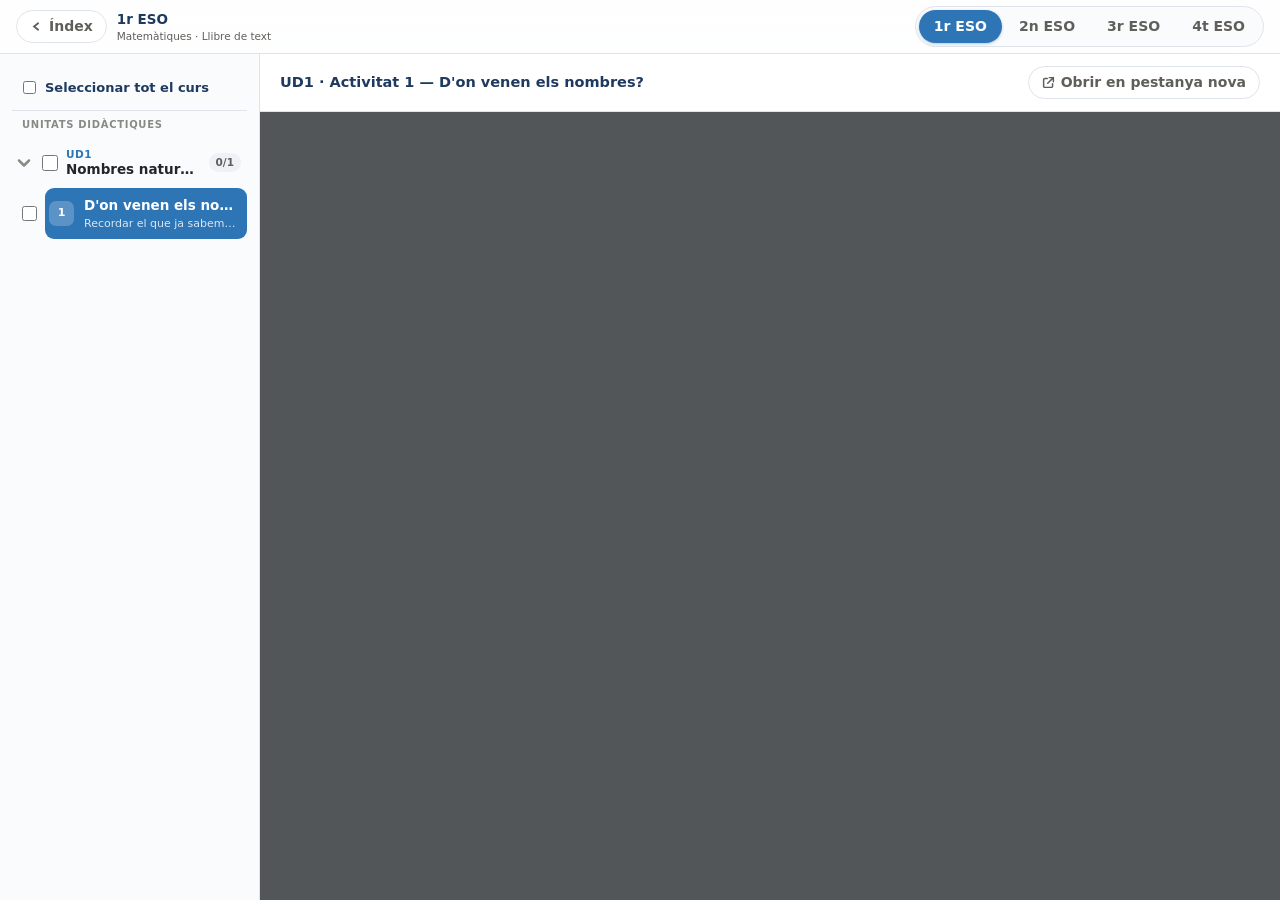
==== 1eso.html @ c9533332 "Add files via upload" ====
<!DOCTYPE html>
<html lang="ca">
<head>
<meta charset="UTF-8">
<meta name="viewport" content="width=device-width, initial-scale=1">
<title>1r ESO — Llibre de text · Matemàtiques</title>

<link rel="stylesheet" href="assets/css/tokens.css">
<link rel="stylesheet" href="assets/css/layout.css">
<link rel="stylesheet" href="assets/css/components.css">
<link rel="stylesheet" href="assets/css/viewer.css">
<link rel="stylesheet" href="assets/css/responsive.css">
</head>
<body>
<div class="app" id="app">

  <header class="topbar">
    <a class="pill-btn" href="index.html">
      <svg viewBox="0 0 16 16" fill="none" stroke="currentColor" stroke-width="2.2" stroke-linecap="round"><path d="M10 4l-5 4 5 4"/></svg>
      Índex
    </a>
    <span class="brand" id="brand"></span>
    <div class="topbar-spacer"></div>
    <nav class="course-nav">
      <a class="course-nav-btn active" href="1eso.html">1r ESO</a>
      <a class="course-nav-btn" href="2eso.html">2n ESO</a>
      <a class="course-nav-btn" href="3eso.html">3r ESO</a>
      <a class="course-nav-btn" href="4eso.html">4t ESO</a>
    </nav>
  </header>

  <div class="layout">
    <nav class="sidebar" id="sidebar">
      <div class="state"><div class="spinner"></div><div>Carregant…</div></div>
    </nav>
    <main class="main" id="main">
      <div class="viewer-panel">
        <div class="viewer-topbar">
          <span id="viewerTitle">Selecciona una activitat</span>
          <div class="topbar-spacer"></div>
          <a class="pill-btn" id="openNewTab" href="#" target="_blank" rel="noopener" hidden>
            <svg viewBox="0 0 16 16" fill="none" stroke="currentColor" stroke-width="1.8" stroke-linecap="round" stroke-linejoin="round"><path d="M6.5 3H3.5A1.5 1.5 0 0 0 2 4.5v8A1.5 1.5 0 0 0 3.5 14h8a1.5 1.5 0 0 0 1.5-1.5v-3M9 2h5v5M14 2 7 9"/></svg>
            Obrir en pestanya nova
          </a>
        </div>
        <iframe id="pdfFrame" class="pdf-frame" hidden title="Visor de PDF"></iframe>
        <div class="viewer-empty" id="viewerEmpty">
          <svg viewBox="0 0 24 24" fill="none" stroke="currentColor" stroke-width="1.4" stroke-linecap="round" stroke-linejoin="round"><path d="M14 2H6a2 2 0 0 0-2 2v16a2 2 0 0 0 2 2h12a2 2 0 0 0 2-2V8z"/><path d="M14 2v6h6"/></svg>
          <p>Tria una activitat, marca caselles per combinar-ne diverses, o selecciona tot el curs des de la barra lateral.</p>
        </div>
      </div>
    </main>
  </div>

  <div class="selection-bar" id="selectionBar" hidden>
    <div class="selection-info"><strong id="selCount">0</strong> <span id="selLabel">activitats seleccionades</span></div>
    <div class="selection-actions">
      <button class="pill-btn" id="btnClear">Netejar</button>
      <button class="pill-btn accent" id="btnView">
        <svg viewBox="0 0 16 16" fill="none" stroke="currentColor" stroke-width="1.6" stroke-linecap="round" stroke-linejoin="round"><path d="M1 8s2.5-5 7-5 7 5 7 5-2.5 5-7 5-7-5-7-5z"/><circle cx="8" cy="8" r="2"/></svg>
        Veure selecció
      </button>
      <button class="pill-btn accent" id="btnDownload">
        <svg viewBox="0 0 16 16" fill="none" stroke="currentColor" stroke-width="1.6" stroke-linecap="round" stroke-linejoin="round"><path d="M8 2v8m0 0-3-3m3 3 3-3M3 13h10"/></svg>
        Descarregar PDF
      </button>
    </div>
  </div>

</div>

<script src="assets/lib/pdf-lib.min.js"></script>
<script src="assets/js/utils.js"></script>
<script src="assets/js/course-tree.js"></script>
<script src="assets/js/pdf-merge.js"></script>
<script>
  window.COURSE = 'contingut/1eso';
</script>
<script src="assets/js/app.js"></script>
</body>
</html>
---- assets/css/tokens.css ----
/* tokens.css — Design tokens (estil del projecte de matemàtiques) i reset base */
:root {
  --navy:   #1f3a5f;
  --blue:   #2e75b6;
  --blue-bg:#eaf1fa;
  --ink:    #22262b;
  --muted:  #5f5e5a;
  --hint:   #8a8a85;
  --line:   #dfe3ea;
  --line-2: #eef1f5;
  --bg:     #f4f6f9;
  --card:   #ffffff;
  --surface-2: #fafbfc;
  --accent-soft: rgba(46,117,182,.10);

  --radius:    14px;
  --radius-sm: 9px;
  --sh:    0 1px 2px rgba(0,0,0,.04), 0 2px 8px rgba(0,0,0,.05);
  --sh-md: 0 4px 16px rgba(0,0,0,.07), 0 2px 6px rgba(0,0,0,.04);
  --ease:  cubic-bezier(.4,0,.2,1);

  /* accents per tipus de document */
  --doc-prog:  #b56010;   /* programació general (DOCX) */
  --doc-ud:    #2e75b6;   /* unitats didàctiques (MD)   */
}

*, *::before, *::after { box-sizing: border-box; margin: 0; padding: 0; }
/* Assegura que l'atribut HTML `hidden` sempre oculta l'element,
   independentment de qualsevol regla CSS `display` amb més especificitat. */
[hidden] { display: none !important; }

html, body {
  height: 100%;
  font-family: "Segoe UI", system-ui, -apple-system, BlinkMacSystemFont, sans-serif;
  background: var(--bg);
  color: var(--ink);
  -webkit-font-smoothing: antialiased;
  font-size: 16.5px;
  line-height: 1.5;
}
button { font: inherit; color: inherit; background: none; border: none; cursor: pointer; }
a { color: var(--blue); text-decoration: none; }
a:hover { text-decoration: underline; }
---- assets/css/layout.css ----
/* layout.css — shell, topbar, layout grid, sidebar contenidor, main */

/* ── Shell ──────────────────────────────────────────────────────────── */
.app { min-height: 100dvh; display: flex; flex-direction: column; }

/* ── Topbar ─────────────────────────────────────────────────────────── */
.topbar {
  flex: 0 0 auto;
  position: sticky; top: 0; z-index: 40;
  display: flex; align-items: center; gap: 10px;
  padding: 0 16px; height: 54px;
  background: rgba(255,255,255,.9);
  backdrop-filter: saturate(180%) blur(18px);
  -webkit-backdrop-filter: saturate(180%) blur(18px);
  border-bottom: 1px solid var(--line);
}

.topbar-spacer { flex: 1; }

/* ── Navegació entre cursos ─────────────────────────────────────────── */
.course-nav {
  display: inline-flex; flex-shrink: 0;
  background: var(--surface-2); border: 1px solid var(--line);
  border-radius: 22px; padding: 3px; gap: 2px;
}
.course-nav-btn {
  padding: 6px 15px; border-radius: 18px;
  font-size: 14px; font-weight: 700; color: var(--muted);
  white-space: nowrap; transition: .14s var(--ease);
  text-decoration: none;
}
.course-nav-btn:hover { color: var(--navy); text-decoration: none; }
.course-nav-btn.active {
  background: var(--blue); color: #fff;
  box-shadow: 0 1px 3px rgba(46,117,182,.35);
}

/* ── Layout: sidebar + contingut ───────────────────────────────────── */
.layout {
  flex: 1 1 auto;
  display: grid;
  grid-template-columns: 260px 1fr;
  align-items: start;
}

/* ── Sidebar (contenidor) ───────────────────────────────────────────── */
.sidebar {
  border-right: 1px solid var(--line);
  background: var(--surface-2);
  padding: 16px 12px 60px;
  position: sticky;
  top: 54px;
  align-self: start;
  height: calc(100dvh - 54px);
  overflow-y: auto;
}

/* ── Main / contingut ───────────────────────────────────────────────── */
.main { min-width: 0; }
.doc-wrap { max-width: 880px; margin: 0 auto; padding: 30px 32px 80px; }
---- assets/css/components.css ----
/* components.css — pill-btn, nav-item, spinner, estats, doc-head */

.pill-btn {
  display: inline-flex; align-items: center; gap: 6px;
  padding: 5px 13px; border-radius: 20px;
  border: 1px solid var(--line); font-size: 14px; font-weight: 600;
  color: var(--muted); background: var(--card); transition: .12s;
  white-space: nowrap; text-decoration: none;
}
.pill-btn:hover { border-color: var(--navy); color: var(--navy); text-decoration: none; }
.pill-btn svg { width: 13px; height: 13px; flex-shrink: 0; }
.pill-btn.accent { border-color: var(--blue); color: var(--blue); }
.pill-btn.accent:hover { background: var(--blue); color: #fff; }

/* ── Sidebar: grups i ítems de navegació ────────────────────────────── */
.side-group { margin-bottom: 18px; }
.side-group h3 {
  font-size: 10px; font-weight: 700; letter-spacing: .07em;
  text-transform: uppercase; color: var(--hint);
  margin: 4px 10px 8px;
}
.nav-item {
  display: flex; align-items: center; gap: 11px;
  width: 100%; text-align: left;
  padding: 9px 11px; margin-bottom: 3px;
  border-radius: var(--radius-sm);
  color: var(--ink); transition: background .12s, color .12s;
  cursor: pointer; line-height: 1.3;
}
.nav-item:hover { background: var(--blue-bg); text-decoration: none; }
.nav-item.active { background: var(--blue); color: #fff; }
.nav-item.active .nav-sub { color: rgba(255,255,255,.82); }
.nav-item.active .nav-badge { background: rgba(255,255,255,.22); color: #fff; }
.nav-ico {
  flex-shrink: 0; width: 30px; height: 30px;
  border-radius: 8px; display: inline-flex;
  align-items: center; justify-content: center;
  font-size: 11px; font-weight: 800;
}
.nav-ico.prog { color: var(--doc-prog); background: rgba(181,96,16,.10); }
.nav-ico.ud   { color: var(--doc-ud);   background: rgba(46,117,182,.10); }
.nav-item.active .nav-ico { background: rgba(255,255,255,.20); color: #fff; }
.nav-body { flex: 1; min-width: 0; }
.nav-title { font-size: 14.5px; font-weight: 600; overflow: hidden; text-overflow: ellipsis; white-space: nowrap; }
.nav-sub { font-size: 11.5px; color: var(--muted); margin-top: 1px;
  overflow: hidden; text-overflow: ellipsis; white-space: nowrap; }
.nav-badge {
  flex-shrink: 0; font-size: 11px; font-weight: 700;
  color: var(--muted); background: var(--line-2);
  padding: 2px 7px; border-radius: 20px;
}
.nav-empty {
  font-size: 12.5px; color: var(--hint); line-height: 1.5;
  padding: 8px 11px; border: 1px dashed var(--line);
  border-radius: var(--radius-sm); margin-top: 4px;
}

/* ── Capçalera de cada document ─────────────────────────────────────── */
.doc-head {
  display: flex; align-items: flex-start; gap: 14px;
  margin-bottom: 24px; padding-bottom: 18px;
  border-bottom: 2px solid var(--line);
}
.doc-head .dh-ico {
  flex-shrink: 0; width: 44px; height: 44px; border-radius: 11px;
  display: inline-flex; align-items: center; justify-content: center;
  font-size: 14px; font-weight: 800;
}
.doc-head .dh-ico.prog { color: var(--doc-prog); background: rgba(181,96,16,.10); }
.doc-head .dh-ico.ud   { color: var(--doc-ud);   background: rgba(46,117,182,.10); }
.doc-head h1 { font-size: 25px; color: var(--navy); line-height: 1.2; }
.doc-head .dh-meta { font-size: 13.5px; color: var(--muted); margin-top: 4px; }
.doc-head .dh-actions { margin-left: auto; display: flex; gap: 8px; flex-shrink: 0; }

/* ── Estats (carregant / error) ─────────────────────────────────────── */
.state {
  display: flex; flex-direction: column; align-items: center; justify-content: center;
  gap: 14px; padding: 80px 20px; text-align: center; color: var(--muted);
}
.spinner {
  width: 30px; height: 30px; border-radius: 50%;
  border: 3px solid var(--line); border-top-color: var(--blue);
  animation: spin .8s linear infinite;
}
@keyframes spin { to { transform: rotate(360deg); } }
.state.err { color: #a02848; }
.state.err .state-box {
  background: rgba(160,40,72,.06); border: 1px solid rgba(160,40,72,.18);
  border-radius: var(--radius); padding: 18px 22px; max-width: 520px;
  text-align: left; line-height: 1.55; color: var(--ink); font-size: 14.5px;
}
.state.err code { font-family: ui-monospace, Menlo, Consolas, monospace;
  background: rgba(0,0,0,.05); padding: 1px 5px; border-radius: 5px; font-size: 13px; }
---- assets/css/viewer.css ----
/* viewer.css — arbre de selecció (unitats/activitats), panell de PDF i
   barra de selecció persistent. Complementa tokens/layout/components,
   que es reutilitzen tal qual de pd-main. */

/* ── Marca al topbar de la pàgina de curs ───────────────────────────── */
.brand { font-size: 13.5px; font-weight: 700; color: var(--navy); white-space: nowrap; }
.brand small { display: block; font-size: 10.5px; font-weight: 500; color: var(--muted); }

/* ── Capçalera de l'índex del curs, dins la sidebar ─────────────────── */
.tree-master {
  display: flex; align-items: center; gap: 10px;
  padding: 8px 11px 12px;
  margin-bottom: 6px;
  border-bottom: 1px solid var(--line);
}
.tree-master label {
  display: flex; align-items: center; gap: 9px;
  font-size: 13px; font-weight: 700; color: var(--navy);
  cursor: pointer; user-select: none;
}

/* ── Grup «Document del curs» (índex, opcional) ─────────────────────── */
.bonus-item .act-ico { color: var(--doc-prog); background: rgba(181,96,16,.10); }

/* ── Blocs d'unitat ──────────────────────────────────────────────────── */
.unit-block { margin-bottom: 4px; }
.unit-header {
  display: flex; align-items: center; gap: 8px;
  padding: 8px 6px 8px 2px;
  border-radius: var(--radius-sm);
  cursor: pointer;
  transition: background .12s;
}
.unit-header:hover { background: var(--blue-bg); }
.unit-collapse {
  flex-shrink: 0; width: 20px; height: 20px;
  display: inline-flex; align-items: center; justify-content: center;
  color: var(--hint); transition: transform .16s var(--ease);
}
.unit-block.collapsed .unit-collapse { transform: rotate(-90deg); }
.unit-block.collapsed .unit-activities { display: none; }
.unit-check {
  flex-shrink: 0; width: 16px; height: 16px; accent-color: var(--blue); cursor: pointer;
}
.unit-label {
  flex: 1; min-width: 0;
  display: flex; flex-direction: column; line-height: 1.25;
}
.unit-num { font-size: 10.5px; font-weight: 800; letter-spacing: .05em; color: var(--blue); }
.unit-title-text {
  font-size: 13.5px; font-weight: 700; color: var(--ink);
  overflow: hidden; text-overflow: ellipsis; white-space: nowrap;
}
.unit-badge {
  flex-shrink: 0; font-size: 10.5px; font-weight: 700;
  color: var(--muted); background: var(--line-2);
  padding: 2px 7px; border-radius: 20px;
}
.unit-badge.all { color: #fff; background: var(--blue); }

/* ── Files d'activitat (variant de .nav-item amb checkbox) ──────────── */
.unit-activities { padding-left: 4px; margin: 2px 0 10px; }
.activity-item {
  display: flex; align-items: center; gap: 6px;
  border-radius: var(--radius-sm);
  margin-bottom: 2px;
}
.act-check-wrap { flex-shrink: 0; display: flex; padding: 0 2px 0 6px; }
.act-check { width: 15px; height: 15px; accent-color: var(--blue); cursor: pointer; }
.activity-row {
  flex: 1; min-width: 0;
  display: flex; align-items: center; gap: 10px;
  padding: 7px 9px 7px 4px; text-align: left;
  border-radius: var(--radius-sm);
  color: var(--ink); cursor: pointer;
  transition: background .12s, color .12s;
}
.activity-row:hover { background: var(--blue-bg); }
.activity-row.active { background: var(--blue); color: #fff; }
.activity-row.active .act-sub { color: rgba(255,255,255,.82); }
.act-ico {
  flex-shrink: 0; width: 25px; height: 25px;
  border-radius: 7px; display: inline-flex;
  align-items: center; justify-content: center;
  font-size: 11px; font-weight: 800;
  color: var(--doc-ud); background: rgba(46,117,182,.10);
}
.activity-row.active .act-ico { background: rgba(255,255,255,.22); color: #fff; }
.act-body { flex: 1; min-width: 0; }
.act-title {
  font-size: 13.5px; font-weight: 600; display: block;
  overflow: hidden; text-overflow: ellipsis; white-space: nowrap;
}
.act-sub {
  font-size: 11px; color: var(--muted); margin-top: 1px; display: block;
  overflow: hidden; text-overflow: ellipsis; white-space: nowrap;
}

/* ── Panell principal: visor de PDF ─────────────────────────────────── */
.viewer-panel {
  height: calc(100dvh - 54px);
  display: flex; flex-direction: column;
}
.viewer-topbar {
  flex: 0 0 auto;
  display: flex; align-items: center; gap: 10px;
  padding: 12px 20px;
  border-bottom: 1px solid var(--line);
  background: var(--card);
}
.viewer-topbar #viewerTitle { font-size: 14.5px; font-weight: 700; color: var(--navy);
  overflow: hidden; text-overflow: ellipsis; white-space: nowrap; }
.viewer-topbar .topbar-spacer { flex: 1; }
.pdf-frame { flex: 1 1 auto; width: 100%; border: none; background: #525659; }
.viewer-empty {
  flex: 1; display: flex; flex-direction: column; align-items: center; justify-content: center;
  gap: 10px; color: var(--hint); text-align: center; padding: 40px;
}
.viewer-empty svg { width: 40px; height: 40px; color: var(--line); }
.viewer-empty p { font-size: 14px; max-width: 320px; }

/* ── Barra de selecció persistent ───────────────────────────────────── */
.selection-bar {
  position: sticky; bottom: 0; z-index: 30;
  display: flex; align-items: center; gap: 14px;
  padding: 12px 20px;
  background: rgba(255,255,255,.94);
  backdrop-filter: saturate(180%) blur(18px);
  -webkit-backdrop-filter: saturate(180%) blur(18px);
  border-top: 1px solid var(--line);
  box-shadow: 0 -4px 16px rgba(0,0,0,.05);
}
.selection-bar[hidden] { display: none; }
.selection-info { font-size: 13.5px; color: var(--ink); white-space: nowrap; }
.selection-info strong { color: var(--navy); }
.selection-actions { display: flex; gap: 8px; margin-left: auto; flex-wrap: wrap; }
.selection-actions .pill-btn svg { width: 14px; height: 14px; }
.selection-actions .pill-btn[disabled] { opacity: .5; pointer-events: none; }

/* ── Estat de càrrega inline dins botons ─────────────────────────────── */
.pill-btn .btn-spinner {
  width: 12px; height: 12px; border-radius: 50%;
  border: 2px solid rgba(255,255,255,.4); border-top-color: #fff;
  animation: spin .7s linear infinite;
}
---- assets/css/responsive.css ----
/* responsive.css — media queries */

@media (max-width: 820px) {
  .layout { grid-template-columns: 1fr; }
  .sidebar {
    /* En mòbil la sidebar queda sempre visible (scroll de la pàgina sencera).
       Si en un futur es vol tornar al drawer, afegir el codi de transform aquí. */
  }
  .doc-wrap { padding: 22px 18px 70px; }
  .doc-head .dh-actions { display: none; }
  /* En mòbil: text "< Índex" ocult, botons de curs més compactes */
  .topbar .pill-btn { font-size: 0; padding: 7px 10px; }
  .topbar .pill-btn svg { width: 15px; height: 15px; }
  .course-nav-btn { padding: 6px 10px; font-size: 12.5px; }

  /* ── Visor de PDF: en mòbil la sidebar ja no és sticky en columna,
     així que el panell principal necessita una alçada pròpia en lloc
     de dependre de calc(100dvh - 54px) de l'escriptori. ─────────────── */
  .sidebar { position: static; height: auto; max-height: 50dvh; }
  .viewer-panel { height: 70dvh; }
  .selection-bar { flex-wrap: wrap; gap: 8px; padding: 10px 14px; }
  .selection-actions { width: 100%; justify-content: flex-end; }
  .act-title, .unit-title-text { white-space: normal; }
}
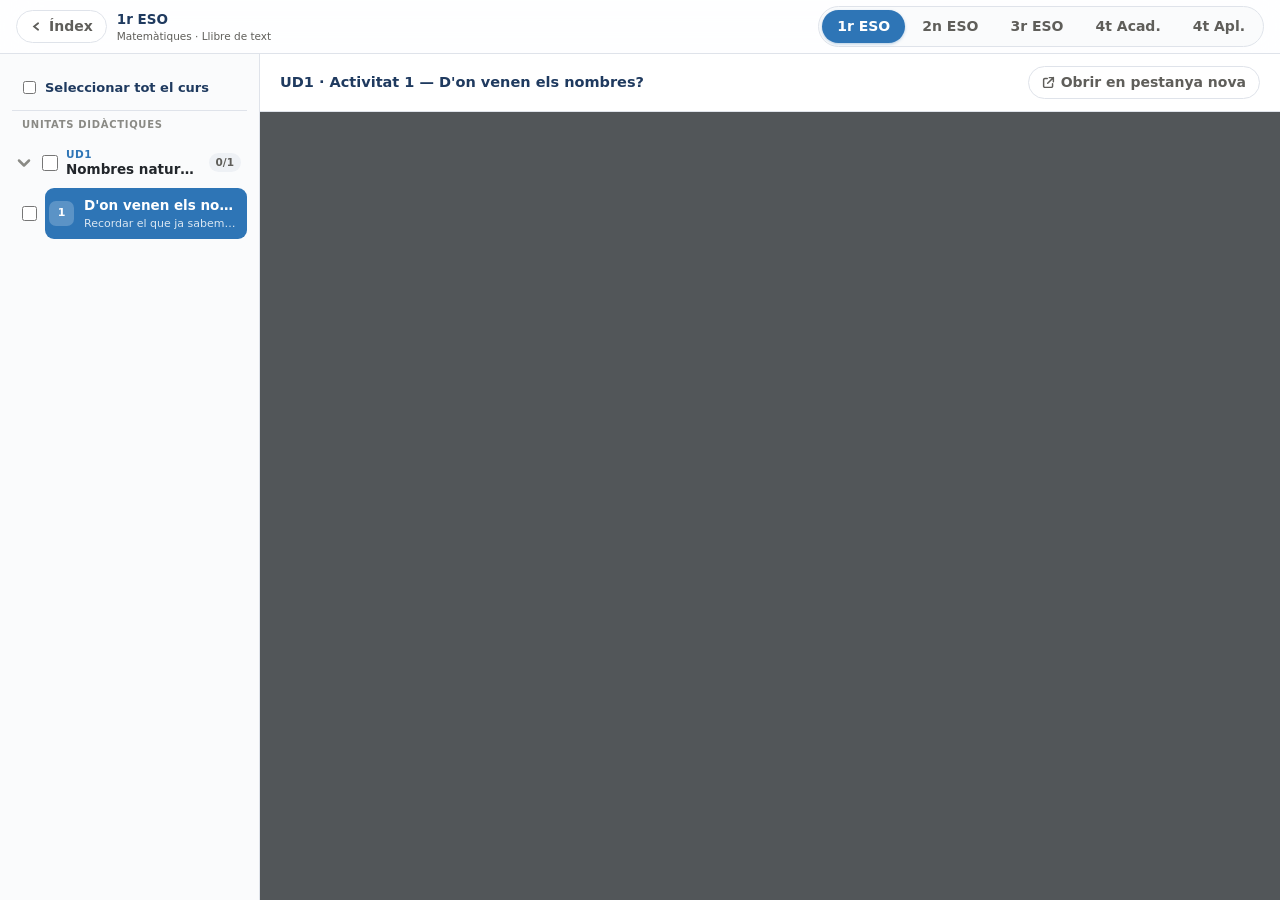
==== commit 979bc6b4: "Add files via upload" ====
--- a/1eso.html
+++ b/1eso.html
@@ -25,7 +25,8 @@
       <a class="course-nav-btn active" href="1eso.html">1r ESO</a>
       <a class="course-nav-btn" href="2eso.html">2n ESO</a>
       <a class="course-nav-btn" href="3eso.html">3r ESO</a>
-      <a class="course-nav-btn" href="4eso.html">4t ESO</a>
+      <a class="course-nav-btn" href="4eso.html">4t Acad.</a>
+      <a class="course-nav-btn" href="4eso-apl.html">4t Apl.</a>
     </nav>
   </header>
 
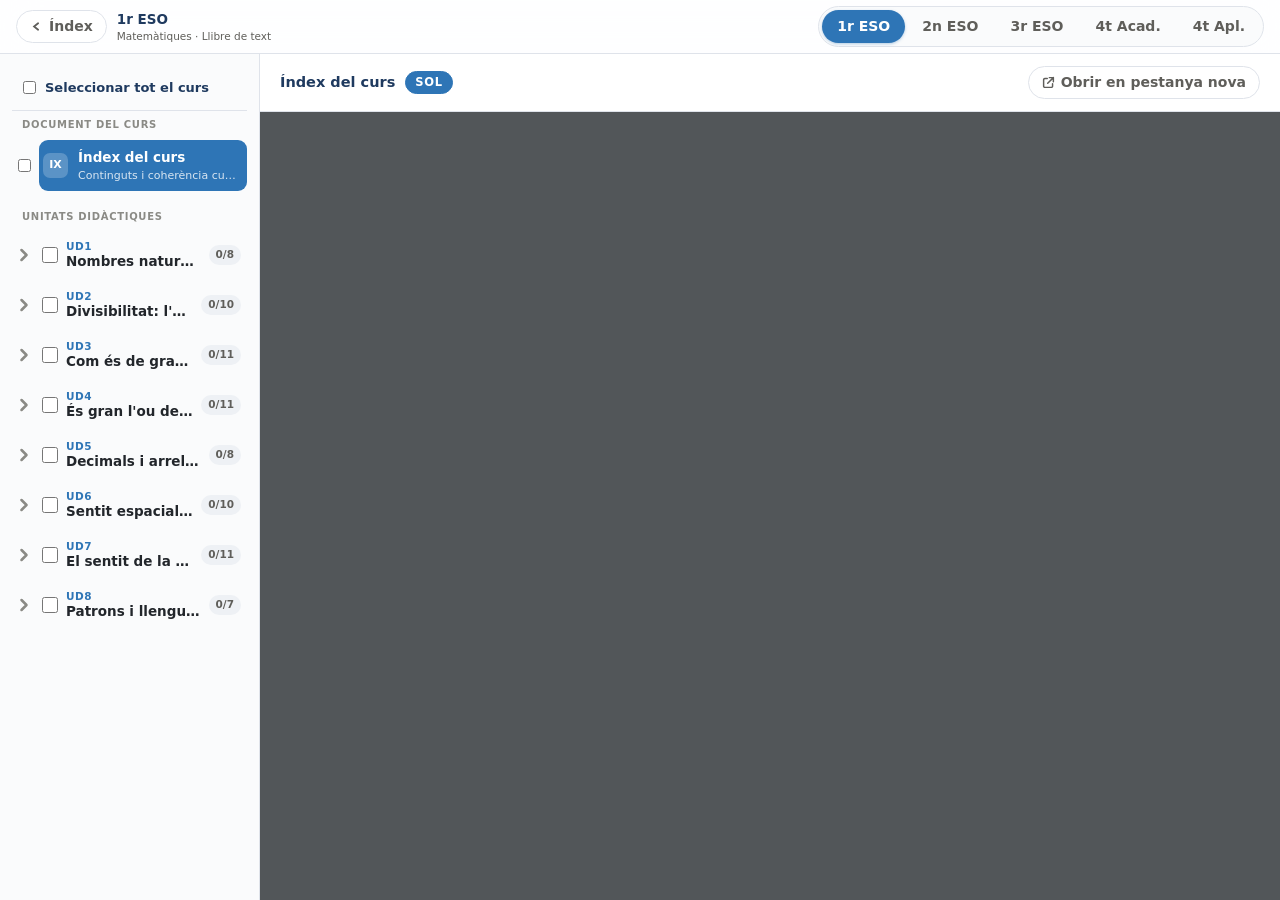
==== commit a4bdad05: "Botó SOL al visor: incloure o treure el full de solucions dels PDFs Al costat del títol de l'activit" ====
--- a/1eso.html
+++ b/1eso.html
@@ -38,6 +38,8 @@
       <div class="viewer-panel">
         <div class="viewer-topbar">
           <span id="viewerTitle">Selecciona una activitat</span>
+          <button class="sol-btn on" id="solToggle" type="button" aria-pressed="true"
+                  title="Solucions: incloure o no el «Full del professorat — Solucions» al PDF">SOL</button>
           <div class="topbar-spacer"></div>
           <a class="pill-btn" id="openNewTab" href="#" target="_blank" rel="noopener" hidden>
             <svg viewBox="0 0 16 16" fill="none" stroke="currentColor" stroke-width="1.8" stroke-linecap="round" stroke-linejoin="round"><path d="M6.5 3H3.5A1.5 1.5 0 0 0 2 4.5v8A1.5 1.5 0 0 0 3.5 14h8a1.5 1.5 0 0 0 1.5-1.5v-3M9 2h5v5M14 2 7 9"/></svg>
--- a/assets/css/viewer.css
+++ b/assets/css/viewer.css
@@ -111,6 +111,16 @@
 .viewer-topbar #viewerTitle { font-size: 14.5px; font-weight: 700; color: var(--navy);
   overflow: hidden; text-overflow: ellipsis; white-space: nowrap; }
 .viewer-topbar .topbar-spacer { flex: 1; }
+/* Botó SOL: inclou (actiu) o treu (inactiu) el full de solucions dels PDFs */
+.sol-btn {
+  flex-shrink: 0; padding: 2px 9px; border-radius: 12px;
+  border: 1px solid var(--line); background: var(--card); color: var(--hint);
+  font: inherit; font-size: 11.5px; font-weight: 700; letter-spacing: .06em;
+  cursor: pointer; transition: .12s; text-decoration: line-through;
+}
+.sol-btn:hover { border-color: var(--navy); color: var(--navy); }
+.sol-btn.on { background: var(--blue); border-color: var(--blue); color: #fff; text-decoration: none; }
+.sol-btn.on:hover { filter: brightness(1.1); }
 .pdf-frame { flex: 1 1 auto; width: 100%; border: none; background: #525659; }
 .viewer-empty {
   flex: 1; display: flex; flex-direction: column; align-items: center; justify-content: center;
